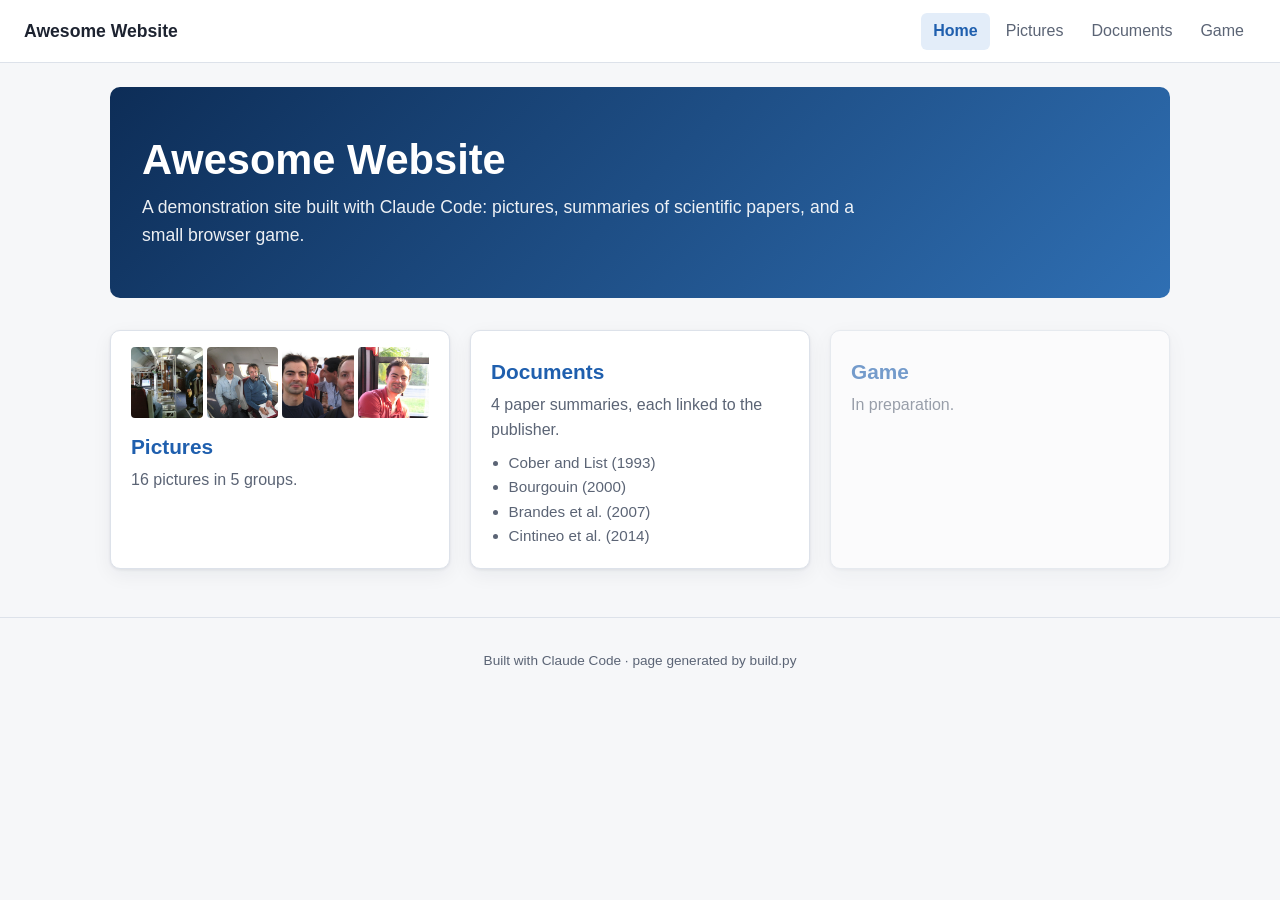
==== site/index.html @ 36a2d10b "Initial site: gallery, paper summaries, build script - 16 pictures in five gallery groups (captions " ====
<!doctype html>
<html lang="en">
<head>
<meta charset="utf-8">
<meta name="viewport" content="width=device-width, initial-scale=1">
<title>Home – Awesome Website</title>
<link rel="stylesheet" href="style.css">
</head>
<body>
<header class="site-header">
  <a class="brand" href="index.html">Awesome Website</a>
  <nav><a href="index.html" aria-current="page">Home</a><a href="gallery.html">Pictures</a><a href="docs/index.html">Documents</a><a href="game/index.html">Game</a></nav>
</header>
<main>

<section class="hero">
  <h1>Awesome Website</h1>
  <p>A demonstration site built with Claude Code: pictures, summaries of scientific papers, and a small browser game.</p>
</section>
<div class="cards">
  <a class="card" href="gallery.html">
    <div class="card-strip"><img src="images/thumbs/convair-cabin-2008.jpg" alt="Inside the Convair research aircraft, 8 April 2008."><img src="images/thumbs/convair-alexie-jason.jpg" alt="Alexie and Jason aboard the Convair (camera date 7 April 2009)."><img src="images/thumbs/hugh-jason-iccp-2008.jpg" alt="Hugh and Jason at the International Conference on Clouds and Precipitation (ICCP), 2008."><img src="images/thumbs/hugh-cancun-2008.jpg" alt="Hugh in Cancún, 2008."></div>
    <h2>Pictures</h2><p>16 pictures in 5 groups.</p>
  </a>
  <a class="card" href="docs/index.html">
    <h2>Documents</h2><p>4 paper summaries, each linked to the publisher.</p>
    <ul><li>Cober and List (1993)</li><li>Bourgouin (2000)</li><li>Brandes et al. (2007)</li><li>Cintineo et al. (2014)</li></ul>
  </a>
  <a class="card card-pending" href="game/index.html">
    <h2>Game</h2><p>In preparation.</p>
  </a>
</div>
</main>
<footer class="site-footer">Built with Claude Code · page generated by build.py</footer>
</body>
</html>
---- site/style.css ----
/* Awesome Website – hand-written stylesheet (not generated by build.py). */
:root {
  --bg: #f6f7f9; --surface: #ffffff; --text: #1d2330; --muted: #5b6475;
  --accent: #1f5fae; --accent-soft: #e3edf9; --border: #dde2ea;
  --hero-1: #0d2d57; --hero-2: #2f6fb3;
  --radius: 10px; --shadow: 0 1px 3px rgba(20, 30, 50, .08), 0 6px 20px rgba(20, 30, 50, .06);
  --font: -apple-system, BlinkMacSystemFont, "Segoe UI", Roboto, "Helvetica Neue", Arial, sans-serif;
}
@media (prefers-color-scheme: dark) {
  :root {
    --bg: #12151b; --surface: #1b2029; --text: #e6e9ef; --muted: #9aa3b4;
    --accent: #7fb2ee; --accent-soft: #1f2d42; --border: #2b3240;
    --hero-1: #0a1d38; --hero-2: #1d4f88;
    --shadow: 0 1px 3px rgba(0, 0, 0, .4);
  }
}
* { box-sizing: border-box; }
body { margin: 0; background: var(--bg); color: var(--text); font: 16px/1.6 var(--font); }
a { color: var(--accent); }
main { max-width: 1100px; margin: 0 auto; padding: 1.5rem 1.25rem 3rem; }
h1 { font-size: 2rem; line-height: 1.2; margin: .5rem 0 .75rem; }
h2 { font-size: 1.3rem; margin: 2rem 0 .75rem; }
.lede { color: var(--muted); margin-top: 0; }

/* header and footer */
.site-header { display: flex; flex-wrap: wrap; align-items: center; justify-content: space-between;
  gap: .5rem 1.5rem; padding: .8rem 1.5rem; background: var(--surface); border-bottom: 1px solid var(--border); }
.brand { font-weight: 700; font-size: 1.1rem; color: var(--text); text-decoration: none; }
.site-header nav { display: flex; gap: .25rem; flex-wrap: wrap; }
.site-header nav a { padding: .35rem .75rem; border-radius: 6px; color: var(--muted); text-decoration: none; }
.site-header nav a:hover { color: var(--text); background: var(--accent-soft); }
.site-header nav a[aria-current="page"] { color: var(--accent); background: var(--accent-soft); font-weight: 600; }
.site-footer { text-align: center; color: var(--muted); font-size: .85rem; padding: 2rem 1rem; border-top: 1px solid var(--border); }

/* home */
.hero { background: linear-gradient(135deg, var(--hero-1), var(--hero-2)); color: #fff;
  border-radius: var(--radius); padding: 3rem 2rem; margin-bottom: 2rem; }
.hero h1 { font-size: 2.6rem; margin: 0 0 .5rem; }
.hero p { margin: 0; max-width: 46rem; font-size: 1.1rem; opacity: .92; }
.cards { display: grid; grid-template-columns: repeat(auto-fit, minmax(260px, 1fr)); gap: 1.25rem; }
.card { display: block; background: var(--surface); border: 1px solid var(--border); border-radius: var(--radius);
  box-shadow: var(--shadow); padding: 1.25rem; color: var(--text); text-decoration: none; transition: transform .15s; }
.card:hover { transform: translateY(-3px); }
.card h2 { margin: .25rem 0 .25rem; color: var(--accent); }
.card p { margin: 0 0 .5rem; color: var(--muted); }
.card ul { margin: .25rem 0 0; padding-left: 1.1rem; color: var(--muted); font-size: .95rem; }
.card-strip { display: grid; grid-template-columns: repeat(4, 1fr); gap: 4px; margin: -.25rem 0 .75rem; }
.card-strip img { width: 100%; aspect-ratio: 1; object-fit: cover; border-radius: 4px; }
.card-pending { opacity: .6; }

/* gallery */
.group h2 { border-bottom: 1px solid var(--border); padding-bottom: .4rem; }
.grid { display: grid; grid-template-columns: repeat(auto-fill, minmax(230px, 1fr)); gap: 1rem; }
.grid figure { margin: 0; background: var(--surface); border: 1px solid var(--border); border-radius: var(--radius);
  overflow: hidden; box-shadow: var(--shadow); display: flex; flex-direction: column; }
.grid a { display: block; background: #fff; }
.grid img { display: block; width: 100%; height: 200px; object-fit: contain; transition: transform .2s; }
.grid figure:hover img { transform: scale(1.03); }
.grid figcaption { padding: .6rem .75rem .75rem; font-size: .88rem; color: var(--muted); line-height: 1.4; }

.lightbox { position: fixed; inset: 0; background: rgba(8, 10, 14, .92); display: none;
  flex-direction: column; align-items: center; justify-content: center; z-index: 100; padding: 1rem; }
.lightbox.open { display: flex; }
.lightbox img { max-width: 94vw; max-height: 82vh; object-fit: contain; border-radius: 4px; background: #fff; }
.lightbox p { color: #e6e9ef; max-width: 52rem; text-align: center; margin: .8rem 0 0; }
.lightbox button { position: absolute; background: rgba(255, 255, 255, .12); color: #fff; border: 0;
  font-size: 1.8rem; width: 3rem; height: 3rem; border-radius: 50%; cursor: pointer; }
.lightbox button:hover { background: rgba(255, 255, 255, .25); }
.lightbox .close { top: 1rem; right: 1rem; }
.lightbox .prev { left: 1rem; top: 50%; }
.lightbox .next { right: 1rem; top: 50%; }

/* documents */
.doc-list { list-style: none; padding: 0; display: grid; gap: 1rem; }
.doc-list li { background: var(--surface); border: 1px solid var(--border); border-radius: var(--radius);
  padding: 1rem 1.25rem; box-shadow: var(--shadow); }
.doc-title { font-weight: 600; font-size: 1.1rem; }
.doc-meta { display: block; color: var(--muted); font-size: .9rem; margin: .2rem 0 .4rem; }
.doc-list p { margin: 0; }
.crumb { margin: 0; font-size: .9rem; }
.button { display: inline-block; background: var(--accent); color: #fff; padding: .45rem 1rem;
  border-radius: 6px; text-decoration: none; font-weight: 600; }
@media (prefers-color-scheme: dark) { .button { color: #0d1420; } }
.summary { background: var(--surface); border: 1px solid var(--border); border-radius: var(--radius);
  padding: .5rem 1.75rem 1.5rem; box-shadow: var(--shadow); max-width: 52rem; }
.summary h2 { font-size: 1.15rem; color: var(--accent); }
.summary li { margin: .3rem 0; }
.summary code { background: var(--accent-soft); padding: 0 .25rem; border-radius: 3px; }

@media (max-width: 600px) {
  .hero { padding: 2rem 1.25rem; } .hero h1 { font-size: 2rem; }
  .summary { padding: .25rem 1rem 1rem; }
}
.local-pdf { margin-left: 1rem; font-size: .9rem; }
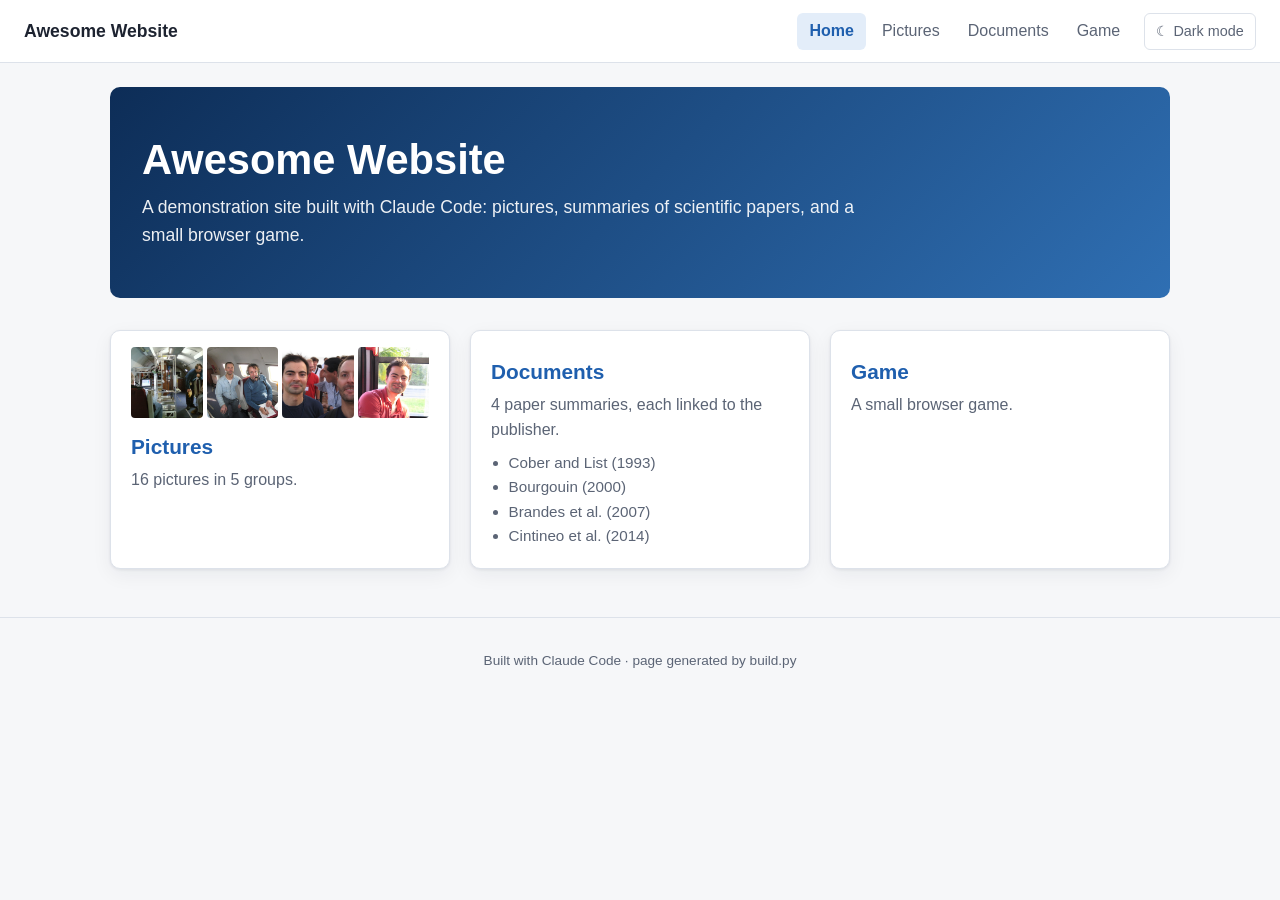
==== commit 04fe978b: "Add light/dark switch to the site header The site follows the system colour scheme until the switch " ====
--- a/site/index.html
+++ b/site/index.html
@@ -4,12 +4,13 @@
 <meta charset="utf-8">
 <meta name="viewport" content="width=device-width, initial-scale=1">
 <title>Home – Awesome Website</title>
+<script>try { var t = localStorage.getItem('theme'); if (t) document.documentElement.dataset.theme = t; } catch (e) {}</script>
 <link rel="stylesheet" href="style.css">
 </head>
 <body>
 <header class="site-header">
   <a class="brand" href="index.html">Awesome Website</a>
-  <nav><a href="index.html" aria-current="page">Home</a><a href="gallery.html">Pictures</a><a href="docs/index.html">Documents</a><a href="game/index.html">Game</a></nav>
+  <nav><a href="index.html" aria-current="page">Home</a><a href="gallery.html">Pictures</a><a href="docs/index.html">Documents</a><a href="game/index.html">Game</a><button class="theme-toggle" type="button">☾ Dark mode</button></nav>
 </header>
 <main>
 
@@ -26,11 +27,12 @@
     <h2>Documents</h2><p>4 paper summaries, each linked to the publisher.</p>
     <ul><li>Cober and List (1993)</li><li>Bourgouin (2000)</li><li>Brandes et al. (2007)</li><li>Cintineo et al. (2014)</li></ul>
   </a>
-  <a class="card card-pending" href="game/index.html">
-    <h2>Game</h2><p>In preparation.</p>
+  <a class="card" href="game/index.html">
+    <h2>Game</h2><p>A small browser game.</p>
   </a>
 </div>
 </main>
 <footer class="site-footer">Built with Claude Code · page generated by build.py</footer>
+<script src="theme.js"></script>
 </body>
 </html>
--- a/site/style.css
+++ b/site/style.css
@@ -2,17 +2,24 @@
 :root {
   --bg: #f6f7f9; --surface: #ffffff; --text: #1d2330; --muted: #5b6475;
   --accent: #1f5fae; --accent-soft: #e3edf9; --border: #dde2ea;
-  --hero-1: #0d2d57; --hero-2: #2f6fb3;
+  --hero-1: #0d2d57; --hero-2: #2f6fb3; --on-accent: #ffffff;
   --radius: 10px; --shadow: 0 1px 3px rgba(20, 30, 50, .08), 0 6px 20px rgba(20, 30, 50, .06);
   --font: -apple-system, BlinkMacSystemFont, "Segoe UI", Roboto, "Helvetica Neue", Arial, sans-serif;
 }
+/* Dark theme: follows the system setting unless the header switch chose one (data-theme on <html>). */
 @media (prefers-color-scheme: dark) {
-  :root {
+  :root:not([data-theme="light"]) {
     --bg: #12151b; --surface: #1b2029; --text: #e6e9ef; --muted: #9aa3b4;
     --accent: #7fb2ee; --accent-soft: #1f2d42; --border: #2b3240;
-    --hero-1: #0a1d38; --hero-2: #1d4f88;
+    --hero-1: #0a1d38; --hero-2: #1d4f88; --on-accent: #0d1420;
     --shadow: 0 1px 3px rgba(0, 0, 0, .4);
   }
+}
+:root[data-theme="dark"] {
+    --bg: #12151b; --surface: #1b2029; --text: #e6e9ef; --muted: #9aa3b4;
+    --accent: #7fb2ee; --accent-soft: #1f2d42; --border: #2b3240;
+    --hero-1: #0a1d38; --hero-2: #1d4f88; --on-accent: #0d1420;
+    --shadow: 0 1px 3px rgba(0, 0, 0, .4);
 }
 * { box-sizing: border-box; }
 body { margin: 0; background: var(--bg); color: var(--text); font: 16px/1.6 var(--font); }
@@ -30,6 +37,9 @@
 .site-header nav a { padding: .35rem .75rem; border-radius: 6px; color: var(--muted); text-decoration: none; }
 .site-header nav a:hover { color: var(--text); background: var(--accent-soft); }
 .site-header nav a[aria-current="page"] { color: var(--accent); background: var(--accent-soft); font-weight: 600; }
+.theme-toggle { font: inherit; font-size: .9rem; color: var(--muted); background: none; cursor: pointer;
+  border: 1px solid var(--border); border-radius: 6px; padding: .3rem .7rem; margin-left: .5rem; }
+.theme-toggle:hover { color: var(--text); background: var(--accent-soft); }
 .site-footer { text-align: center; color: var(--muted); font-size: .85rem; padding: 2rem 1rem; border-top: 1px solid var(--border); }
 
 /* home */
@@ -78,9 +88,8 @@
 .doc-meta { display: block; color: var(--muted); font-size: .9rem; margin: .2rem 0 .4rem; }
 .doc-list p { margin: 0; }
 .crumb { margin: 0; font-size: .9rem; }
-.button { display: inline-block; background: var(--accent); color: #fff; padding: .45rem 1rem;
+.button { display: inline-block; background: var(--accent); color: var(--on-accent); padding: .45rem 1rem;
   border-radius: 6px; text-decoration: none; font-weight: 600; }
-@media (prefers-color-scheme: dark) { .button { color: #0d1420; } }
 .summary { background: var(--surface); border: 1px solid var(--border); border-radius: var(--radius);
   padding: .5rem 1.75rem 1.5rem; box-shadow: var(--shadow); max-width: 52rem; }
 .summary h2 { font-size: 1.15rem; color: var(--accent); }
